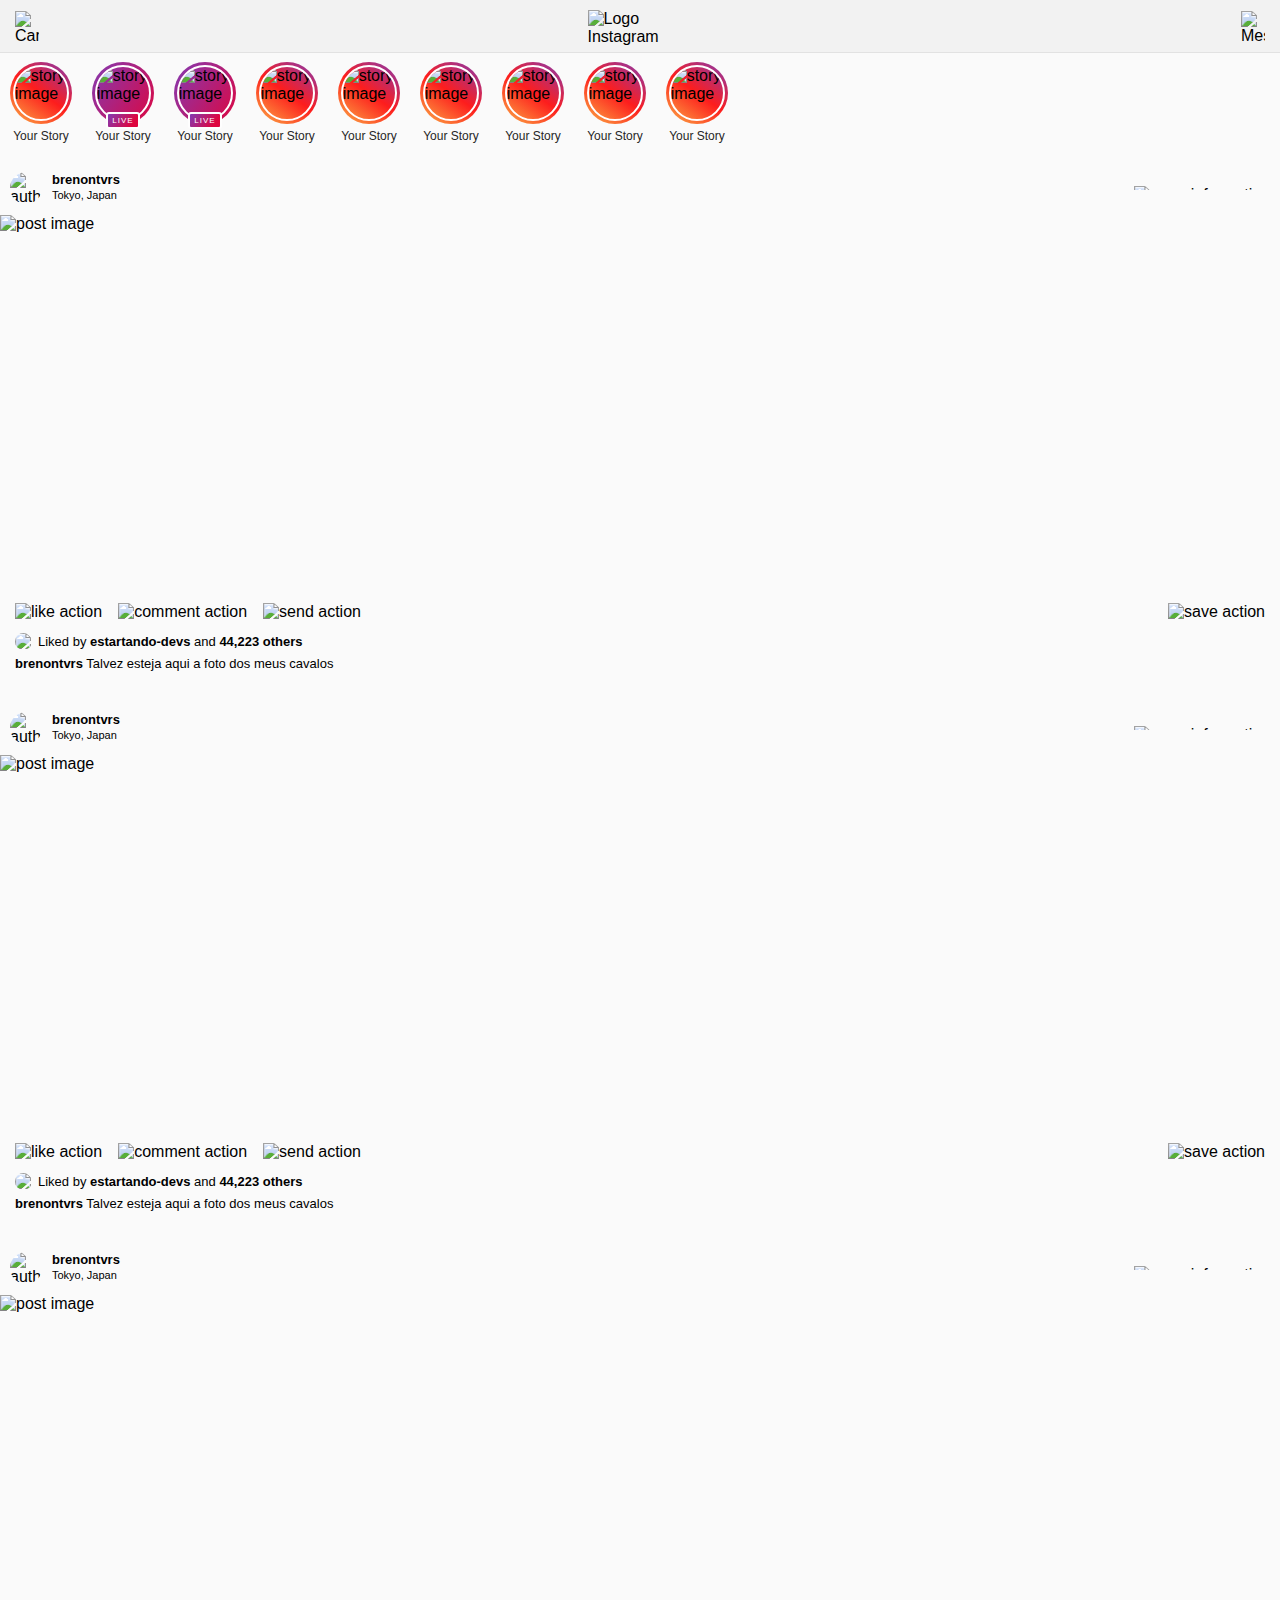
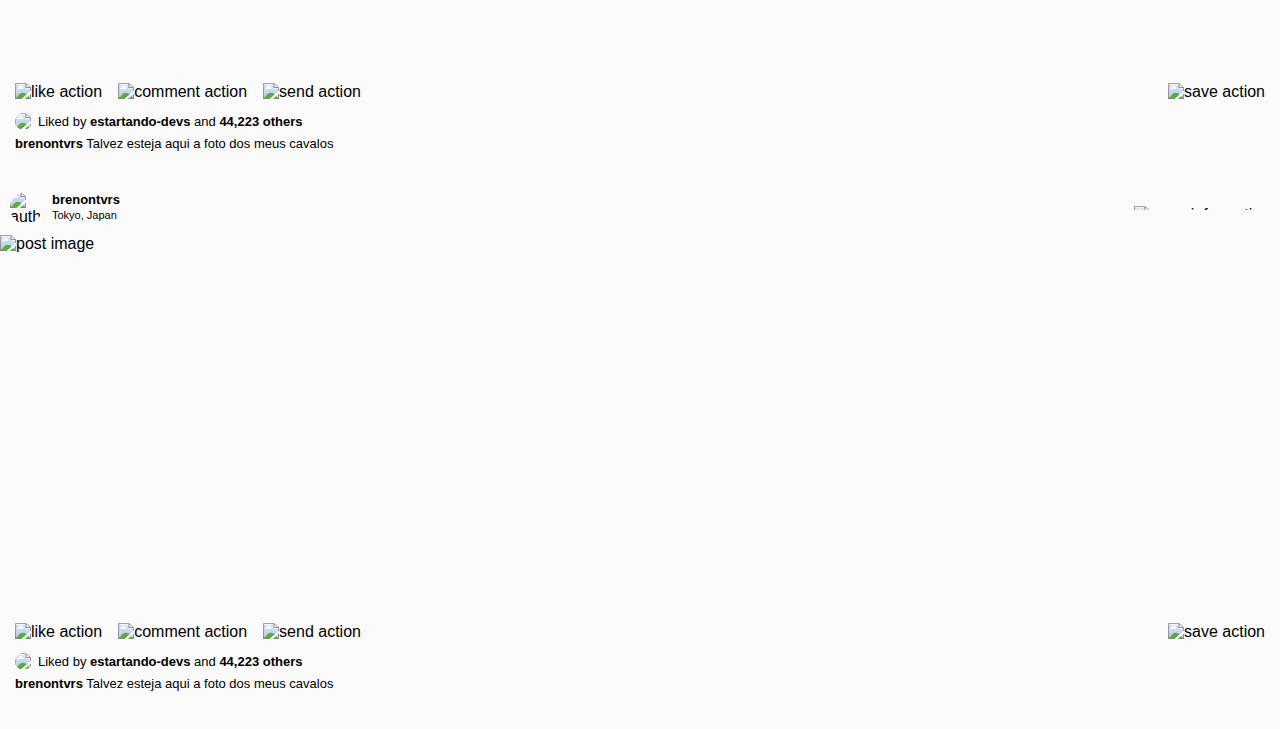
==== home/index.html @ 8a0a5791 "atualizando home" ====
<!DOCTYPE html>
<html lang="pt-br">
  <head>
    <meta charset="UTF-8" />
    <meta name="viewport" content="width=device-width, initial-scale=1.0" />
    <title>Instagram</title>
    <link rel="shortcut icon" href="../assets/icon/favicon.ico" />
    <link rel="stylesheet" href="../styles/css/pages/home.css" />
  </head>
  <body>
    <header>
      <img
        class="action-icon"
        src="../assets/icon/camera-icon.png"
        alt="Camera"
      />
      <img
        class="logo-img"
        src="../assets/img/Instagram-logo.png"
        alt="Logo Instagram"
      />
      <img
        class="action-icon"
        src="../assets/icon/messanger-icon.png"
        alt="Messages"
      />
    </header>

    <main>
      <section class="stories-container">
        <div class="story-item">
          <div class="image-border">
            <img class="story-img" src="https://picsum.photos/100/100?random=1" alt="story image">
          </div>
          <p class="story-author">Your Story</p>
        </div>
        <div class="story-item">
          <div class="image-border live">
            <img class="story-img" src="https://picsum.photos/100/100?random=2" alt="story image">
            <span class="live-alert">LIVE</span>
          </div>
          <p class="story-author">Your Story</p>
        </div>
        <div class="story-item">
          <div class="image-border live">
            <img class="story-img" src="https://picsum.photos/100/100?random=3" alt="story image">
            <span class="live-alert">LIVE</span>
          </div>
          <p class="story-author">Your Story</p>
        </div>
        <div class="story-item">
          <div class="image-border">
            <img class="story-img" src="https://picsum.photos/100/100?random=4" alt="story image">
          </div>
          <p class="story-author">Your Story</p>
        </div>
        <div class="story-item">
          <div class="image-border">
            <img class="story-img" src="https://picsum.photos/100/100?random=5" alt="story image">
          </div>
          <p class="story-author">Your Story</p>
        </div>
        <div class="story-item">
          <div class="image-border">
            <img class="story-img" src="https://picsum.photos/100/100?random=6" alt="story image">
          </div>
          <p class="story-author">Your Story</p>
        </div>
        <div class="story-item">
          <div class="image-border">
            <img class="story-img" src="https://picsum.photos/100/100?random=7" alt="story image">
          </div>
          <p class="story-author">Your Story</p>
        </div>
        <div class="story-item">
          <div class="image-border">
            <img class="story-img" src="https://picsum.photos/100/100?random=6" alt="story image">
          </div>
          <p class="story-author">Your Story</p>
        </div>
        <div class="story-item">
          <div class="image-border">
            <img class="story-img" src="https://picsum.photos/100/100?random=7" alt="story image">
          </div>
          <p class="story-author">Your Story</p>
        </div>
      </section>

      <section class="feed-container">
        <div class="card-post">
          <div class="card-header">
            <img class="author-img" src="https://picsum.photos/100/100?random=9" alt="author image">
            <div class="author-infos">
              <p class="author-name">brenontvrs</p>
              <p class="author-location">Tokyo, Japan</p>
            </div>
            <img class="more-icon" src="../assets/icon/more-icon.png" alt="more information">
          </div>

          <img class="post-img" src="https://picsum.photos/400/400?random=11" alt="post image">

          <div class="post-infos">
            <div class="post-actions">
              <img class="action-icon" src="../assets/icon/like-icon.png" alt="like action">
              <img class="action-icon" src="../assets/icon/comment-icon.svg" alt="comment action">
              <img class="action-icon" src="../assets/icon/messanger-icon.png" alt="send action">
              <img class="action-icon" src="../assets/icon/save-icon.svg" alt="save action">
            </div>
            <div class="likes-info">
              <img class="people-like-img" src="https://picsum.photos/30/30?random=11" alt="person like">
              <p class="likes-quantity">
                Liked by <span class="text-bold">estartando-devs</span> and <span class="text-bold">44,223 others</span>
              </p>
            </div>
            <p class="post-caption">
              <span class="author-name">brenontvrs</span> Talvez esteja aqui a foto dos meus cavalos
            </p>
          </div>
        </div>
        <div class="card-post">
          <div class="card-header">
            <img class="author-img" src="https://picsum.photos/100/100?random=9" alt="author image">
            <div class="author-infos">
              <p class="author-name">brenontvrs</p>
              <p class="author-location">Tokyo, Japan</p>
            </div>
            <img class="more-icon" src="../assets/icon/more-icon.png" alt="more information">
          </div>

          <img class="post-img" src="https://picsum.photos/400/400?random=13" alt="post image">

          <div class="post-infos">
            <div class="post-actions">
              <img class="action-icon" src="../assets/icon/like-icon.png" alt="like action">
              <img class="action-icon" src="../assets/icon/comment-icon.svg" alt="comment action">
              <img class="action-icon" src="../assets/icon/messanger-icon.png" alt="send action">
              <img class="action-icon" src="../assets/icon/save-icon.svg" alt="save action">
            </div>
            <div class="likes-info">
              <img class="people-like-img" src="https://picsum.photos/30/30?random=11" alt="person like">
              <p class="likes-quantity">
                Liked by <span class="text-bold">estartando-devs</span> and <span class="text-bold">44,223 others</span>
              </p>
            </div>
            <p class="post-caption">
              <span class="author-name">brenontvrs</span> Talvez esteja aqui a foto dos meus cavalos
            </p>
          </div>
        </div>
        <div class="card-post">
          <div class="card-header">
            <img class="author-img" src="https://picsum.photos/100/100?random=9" alt="author image">
            <div class="author-infos">
              <p class="author-name">brenontvrs</p>
              <p class="author-location">Tokyo, Japan</p>
            </div>
            <img class="more-icon" src="../assets/icon/more-icon.png" alt="more information">
          </div>

          <img class="post-img" src="https://picsum.photos/400/400?random=14" alt="post image">

          <div class="post-infos">
            <div class="post-actions">
              <img class="action-icon" src="../assets/icon/like-icon.png" alt="like action">
              <img class="action-icon" src="../assets/icon/comment-icon.svg" alt="comment action">
              <img class="action-icon" src="../assets/icon/messanger-icon.png" alt="send action">
              <img class="action-icon" src="../assets/icon/save-icon.svg" alt="save action">
            </div>
            <div class="likes-info">
              <img class="people-like-img" src="https://picsum.photos/30/30?random=11" alt="person like">
              <p class="likes-quantity">
                Liked by <span class="text-bold">estartando-devs</span> and <span class="text-bold">44,223 others</span>
              </p>
            </div>
            <p class="post-caption">
              <span class="author-name">brenontvrs</span> Talvez esteja aqui a foto dos meus cavalos
            </p>
          </div>
        </div>
        <div class="card-post">
          <div class="card-header">
            <img class="author-img" src="https://picsum.photos/100/100?random=9" alt="author image">
            <div class="author-infos">
              <p class="author-name">brenontvrs</p>
              <p class="author-location">Tokyo, Japan</p>
            </div>
            <img class="more-icon" src="../assets/icon/more-icon.png" alt="more information">
          </div>

          <img class="post-img" src="https://picsum.photos/400/400?random=15" alt="post image">

          <div class="post-infos">
            <div class="post-actions">
              <img class="action-icon" src="../assets/icon/like-icon.png" alt="like action">
              <img class="action-icon" src="../assets/icon/comment-icon.svg" alt="comment action">
              <img class="action-icon" src="../assets/icon/messanger-icon.png" alt="send action">
              <img class="action-icon" src="../assets/icon/save-icon.svg" alt="save action">
            </div>
            <div class="likes-info">
              <img class="people-like-img" src="https://picsum.photos/30/30?random=11" alt="person like">
              <p class="likes-quantity">
                Liked by <span class="text-bold">estartando-devs</span> and <span class="text-bold">44,223 others</span>
              </p>
            </div>
            <p class="post-caption">
              <span class="author-name">brenontvrs</span> Talvez esteja aqui a foto dos meus cavalos
            </p>
          </div>
        </div>
      </section>
    </main>

    <section class="tab-bar">
      <a href="#"
        ><img src="../assets/icon/home-icon.png" class="action-icon" alt=""
      /></a>
      <a href="#"
        ><img src="../assets/icon/search-icon.png" class="action-icon" alt=""
      /></a>
      <a href="#"
        ><img src="../assets/icon/add-icon.png" class="action-icon" alt=""
      /></a>
      <a href="#"
        ><img src="../assets/icon/like-icon.png" class="action-icon" alt=""
      /></a>
      <a href="#"
        ><img src="../assets/icon/user-icon.png" class="action-icon" alt=""
      /></a>
    </section>
  </body>
</html>
---- styles/css/pages/home.css ----
* {
  margin: 0;
  padding: 0;
}

body,
html {
  height: 100%;
  width: 100%;
}

header .action-icon {
  width: 24px;
  height: auto;
  cursor: pointer;
  margin: 0 15px;
}

* {
  font-family: Arial;
}

body {
  background-color: #fafafa;
}

header {
  display: flex;
  justify-content: space-between;
  align-items: center;
  flex-direction: row;
  width: 100%;
  padding: 10px 0 6px;
  background-color: #f2f2f2;
  position: sticky;
  top: 0;
  border-bottom: 1px solid #e2e2e2;
  z-index: 1;
}
header .logo-img {
  width: 105px;
  height: auto;
}
main {
  display: flex;
  justify-content: flex-start;
  align-items: center;
  flex-direction: column;
}
main .stories-container {
  display: flex;
  width: 100%;
  max-width: 100vw;
  overflow-x: auto;
  padding: 9px 0 8px;
  /* Track */
  /* Handle */
}
main .stories-container::-webkit-scrollbar {
  height: 6px;
  display: none;
}
main .stories-container::-webkit-scrollbar-track {
  background-color: #f2f2f2;
}
main .stories-container::-webkit-scrollbar-thumb {
  background: #c7c7c7;
  border-radius: 5px;
}
main .stories-container .story-item {
  display: flex;
  flex-direction: column;
  padding: 0 10px;
}
main .stories-container .story-item .image-border {
  width: 62px;
  height: 62px;
  border-radius: 50%;
  display: flex;
  justify-content: center;
  align-items: center;
  flex-direction: row;
  background: linear-gradient(215deg, #833ab4, #fd1d1d, #fcb045);
  position: relative;
}
main .stories-container .story-item .image-border.live {
  background: linear-gradient(125deg, #833ab4, #de063f);
}
main .stories-container .story-item .image-border .story-img {
  border-radius: 50%;
  background-size: cover;
  width: calc(100% - 15%);
  height: calc(100% - 15%);
  border: 2.4px solid #fff;
}
main .stories-container .story-item .image-border .live-alert {
  position: absolute;
  bottom: -5px;
  font-size: 8px;
  color: #fff;
  background: linear-gradient(125deg, #833ab4, #de063f 80%);
  padding: 2px 4px;
  border-radius: 3px;
  border: 2px solid #fefefe;
  letter-spacing: 1px;
}
main .stories-container .story-item .story-author {
  color: #262626;
  font-size: 12px;
  font-family: Arial;
  text-align: center;
  margin-top: 5px;
}
@media screen and (min-width: 768px) {
  main .stories-container::-webkit-scrollbar {
    display: none;
  }
}
main .feed-container {
  display: flex;
  flex-direction: column;
  width: 100%;
}
main .feed-container .card-post {
  display: flex;
  flex-direction: column;
  padding: 10px 0;
}
main .feed-container .card-post .card-header {
  display: flex;
  padding: 11px 10px;
}
main .feed-container .card-post .card-header .author-img {
  width: 32px;
  height: 32px;
  border-radius: 50%;
}
main .feed-container .card-post .card-header .author-infos {
  margin-left: 10px;
}
main .feed-container .card-post .card-header .author-infos .author-name {
  font-weight: 600;
  font-size: 13px;
  margin-bottom: 2px;
}
main .feed-container .card-post .card-header .author-infos .author-location {
  font-size: 11px;
}
main .feed-container .card-post .card-header .more-icon {
  cursor: pointer;
  height: 4px;
  align-self: center;
  margin-left: auto;
}
main .feed-container .card-post .post-img {
  width: 100%;
  min-height: 375px;
  height: 100%;
  max-height: 100%;
  object-fit: cover;
}
main .feed-container .card-post .post-infos {
  padding: 13px 15px 10px;
}
main .feed-container .card-post .post-infos .post-actions {
  display: flex;
}
main .feed-container .card-post .post-infos .post-actions .action-icon {
  width: auto;
  height: 20px;
  cursor: pointer;
  margin: 0 8px;
}
main .feed-container .card-post .post-infos .post-actions .action-icon:first-child {
  margin-left: 0;
}
main .feed-container .card-post .post-infos .post-actions .action-icon:last-child {
  margin-left: auto;
  margin-right: 0;
}
main .feed-container .card-post .post-infos .likes-info {
  display: flex;
  align-items: center;
  padding: 10px 0 6px;
}
main .feed-container .card-post .post-infos .likes-info .people-like-img {
  width: 17px;
  height: 17px;
  border-radius: 50%;
}
main .feed-container .card-post .post-infos .likes-info .likes-quantity {
  margin-left: 6px;
  font-size: 13px;
  font-family: Arial;
}
main .feed-container .card-post .post-infos .likes-info .likes-quantity .text-bold {
  font-weight: 600;
}
main .feed-container .card-post .post-infos .post-caption {
  font-size: 13px;
  font-family: Arial;
}
main .feed-container .card-post .post-infos .post-caption .author-name {
  font-weight: 600;
}

/*# sourceMappingURL=home.css.map */
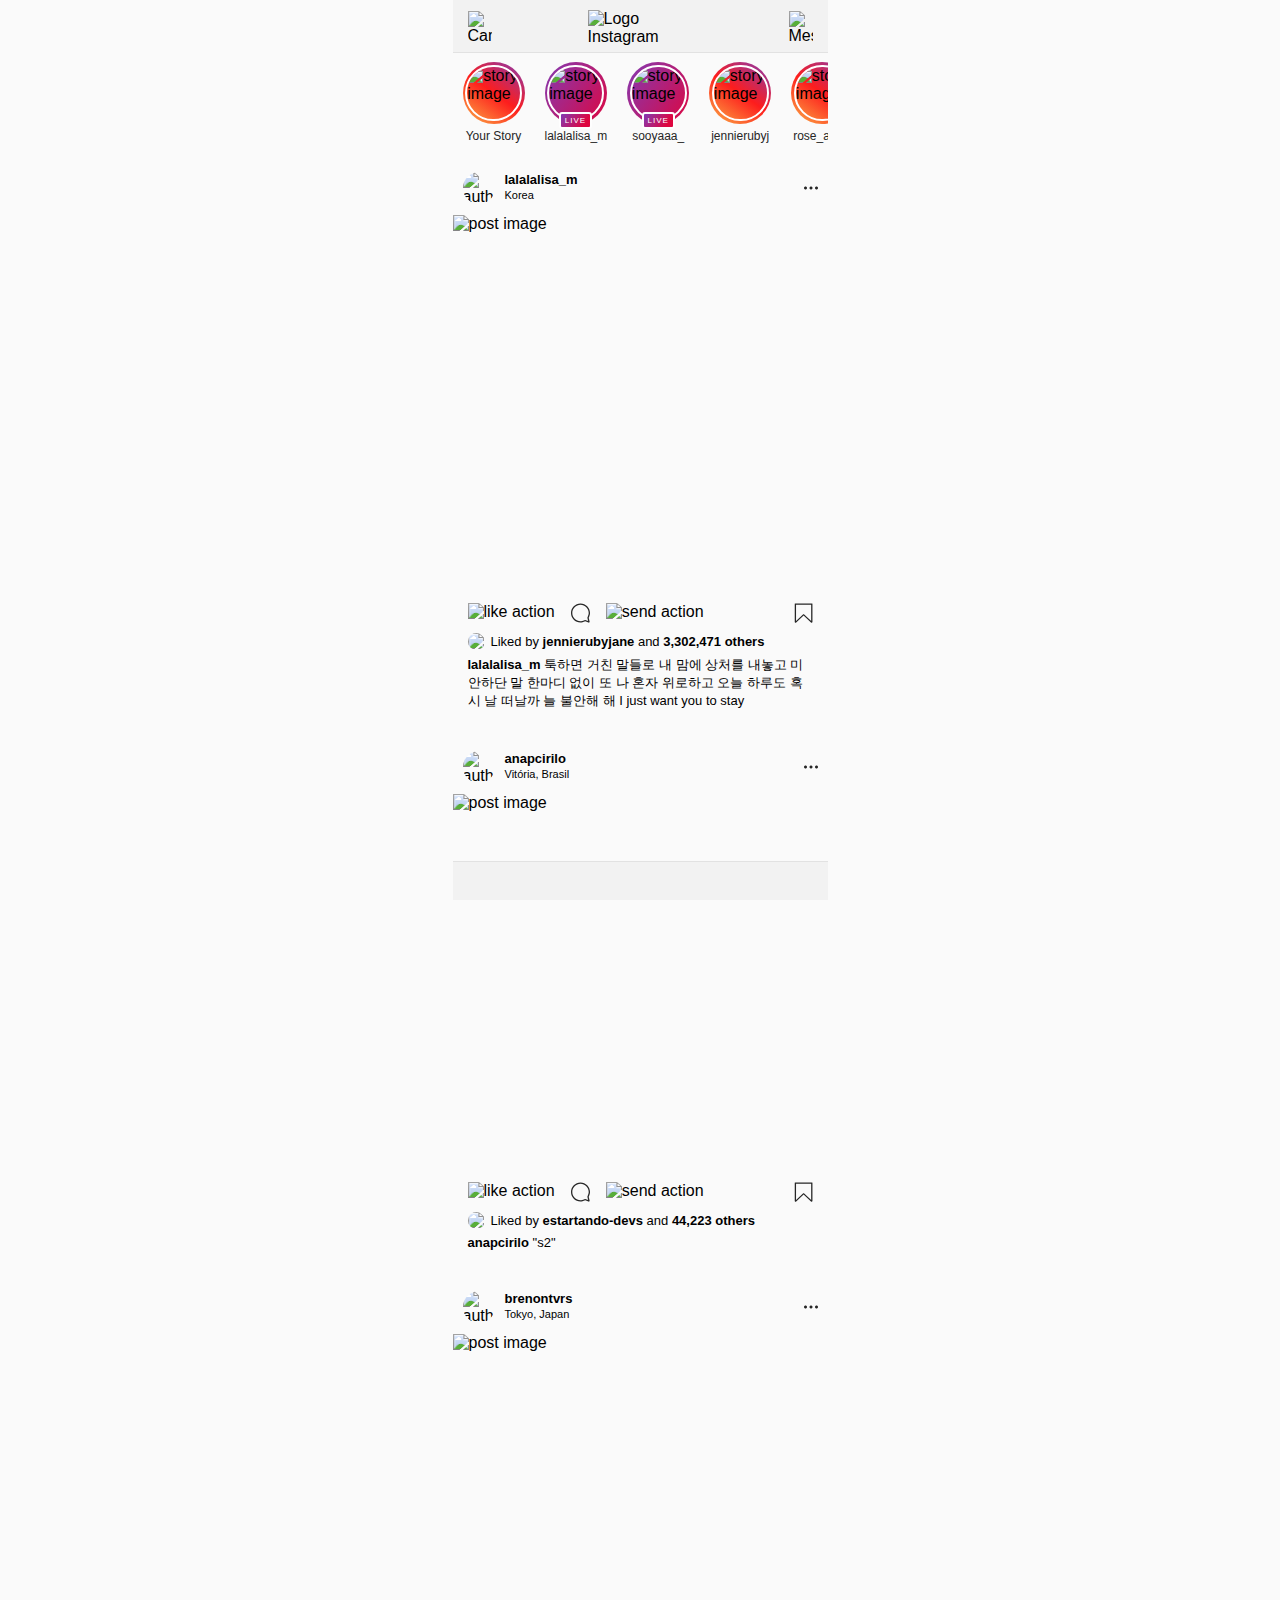
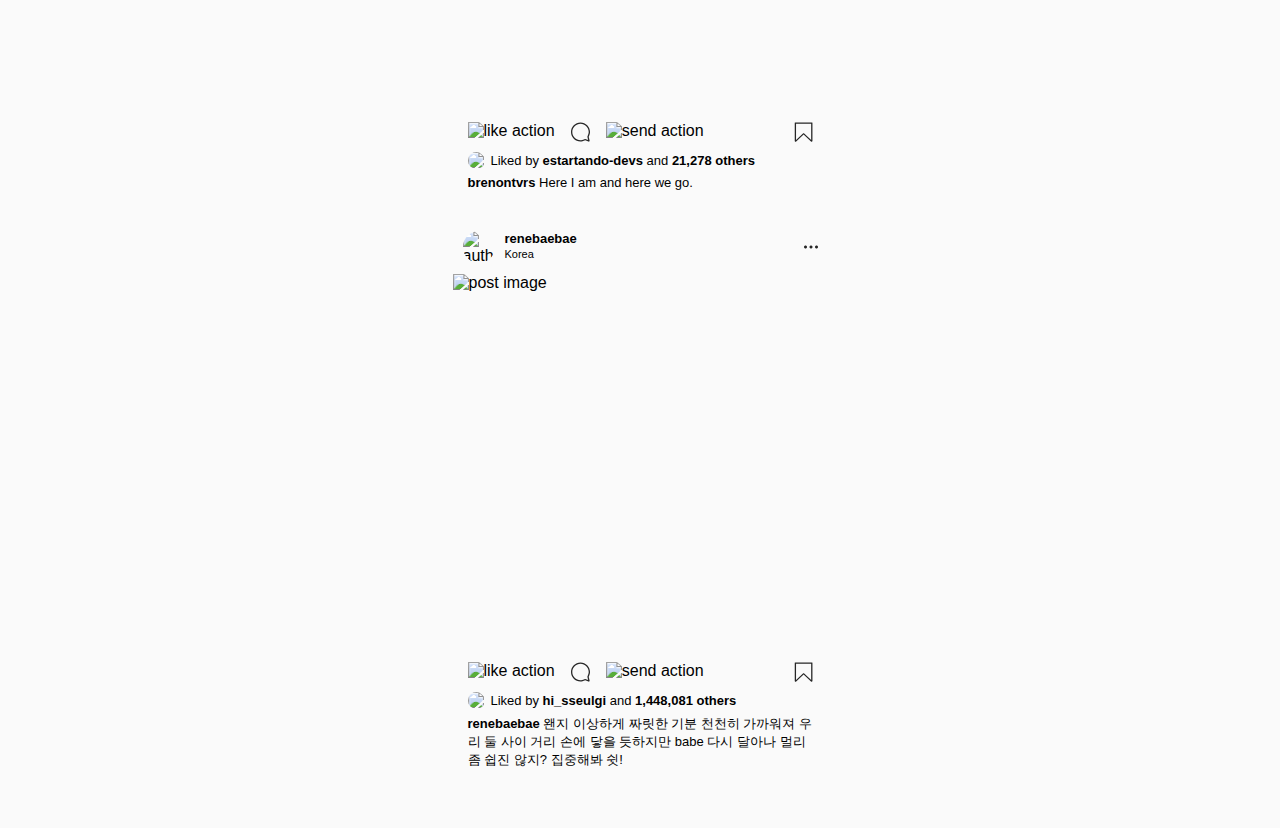
==== commit 608ad3c4: "finalização da home e customização" ====
--- a/home/index.html
+++ b/home/index.html
@@ -36,57 +36,127 @@
         </div>
         <div class="story-item">
           <div class="image-border live">
-            <img class="story-img" src="https://picsum.photos/100/100?random=2" alt="story image">
+            <img class="story-img" src="https://lh3.googleusercontent.com/proxy/WB14Z5_F9qpveHUMtp-b97c3GSW3fBbLnO_cdXUhBfBUUNi8y_O8Zo6XNNebtTss2FKkGHyEslm2idGJFmo7ne546BoopkFM9OOKl9AJwI6zSfBZeRgNZ2pSYUlAFjujO0-uB4SkqVqEs7w" alt="story image">
             <span class="live-alert">LIVE</span>
           </div>
-          <p class="story-author">Your Story</p>
+          <p class="story-author">lalalalisa_m</p>
         </div>
         <div class="story-item">
           <div class="image-border live">
-            <img class="story-img" src="https://picsum.photos/100/100?random=3" alt="story image">
+            <img class="story-img" src="https://i.pinimg.com/originals/51/6b/6e/516b6e62845ff0fb02e91b090734b01d.jpg" alt="story image">
             <span class="live-alert">LIVE</span>
           </div>
-          <p class="story-author">Your Story</p>
-        </div>
-        <div class="story-item">
-          <div class="image-border">
-            <img class="story-img" src="https://picsum.photos/100/100?random=4" alt="story image">
-          </div>
-          <p class="story-author">Your Story</p>
-        </div>
-        <div class="story-item">
-          <div class="image-border">
-            <img class="story-img" src="https://picsum.photos/100/100?random=5" alt="story image">
-          </div>
-          <p class="story-author">Your Story</p>
-        </div>
-        <div class="story-item">
-          <div class="image-border">
-            <img class="story-img" src="https://picsum.photos/100/100?random=6" alt="story image">
-          </div>
-          <p class="story-author">Your Story</p>
-        </div>
-        <div class="story-item">
-          <div class="image-border">
-            <img class="story-img" src="https://picsum.photos/100/100?random=7" alt="story image">
-          </div>
-          <p class="story-author">Your Story</p>
-        </div>
-        <div class="story-item">
-          <div class="image-border">
-            <img class="story-img" src="https://picsum.photos/100/100?random=6" alt="story image">
-          </div>
-          <p class="story-author">Your Story</p>
-        </div>
-        <div class="story-item">
-          <div class="image-border">
-            <img class="story-img" src="https://picsum.photos/100/100?random=7" alt="story image">
-          </div>
-          <p class="story-author">Your Story</p>
-        </div>
+          <p class="story-author">sooyaaa_</p>
+        </div>
+        <div class="story-item">
+          <div class="image-border">
+            <img class="story-img" src="https://64.media.tumblr.com/5e024fa9ac60e93491dcbf9ec084d895/4dcee28de03aed97-f8/s640x960/c337f0f606cd0521c9bf6013e26d92efa225630d.jpg" alt="story image">
+          </div>
+          <p class="story-author">jennierubyj</p>
+        </div>
+        <div class="story-item">
+          <div class="image-border">
+            <img class="story-img" src="https://64.media.tumblr.com/b1e4c3ad663bce959d9e14a9d8700314/7f1a09a051f89a88-94/s400x600/5d9eefd236a9543f50f2ebd726ef65381099dea2.png" alt="story image">
+          </div>
+          <p class="story-author">rose_are_r</p>
+        </div>
+        <div class="story-item">
+          <div class="image-border">
+            <img class="story-img" src="https://data.whicdn.com/images/329393984/original.jpg" alt="story image">
+          </div>
+          <p class="story-author">renebaebae</p>
+        </div>
+        <div class="story-item">
+          <div class="image-border">
+            <img class="story-img" src="https://i.pinimg.com/originals/e3/8c/98/e38c98b09be3e4d60e2cc2074035c7ed.jpg" alt="story image">
+          </div>
+          <p class="story-author">hi_sseulgi</p>
+        </div>
+        <div class="story-item">
+          <div class="image-border">
+            <img class="story-img" src="https://i.pinimg.com/474x/02/97/74/02977434b4a5b05c53125560c6f4a94f.jpg" alt="story image">
+          </div>
+          <p class="story-author">_imyour_joy</p>
+        </div>
+        <div class="story-item">
+          <div class="image-border">
+            <img class="story-img" src="https://i.pinimg.com/originals/59/85/06/5985064bd8097b26ef89c1e6603173f2.jpg" alt="story image">
+          </div>
+          <p class="story-author">todayis_wen</p>
+        </div>
+        <div class="story-item">
+          <div class="image-border">
+            <img class="story-img" src="https://i.pinimg.com/474x/4a/06/a5/4a06a583ee14e2f2ad44a8712406497b.jpg" alt="story image">
+          </div>
+          <p class="story-author">yerimiese</p>
+        </div>
+        
       </section>
 
       <section class="feed-container">
+        <div class="card-post">
+          <div class="card-header">
+            <img class="author-img" src="https://lh3.googleusercontent.com/proxy/WB14Z5_F9qpveHUMtp-b97c3GSW3fBbLnO_cdXUhBfBUUNi8y_O8Zo6XNNebtTss2FKkGHyEslm2idGJFmo7ne546BoopkFM9OOKl9AJwI6zSfBZeRgNZ2pSYUlAFjujO0-uB4SkqVqEs7w" alt="author image">
+            <div class="author-infos">
+              <p class="author-name">lalalalisa_m</p>
+              <p class="author-location">Korea</p>
+            </div>
+            <img class="more-icon" src="../assets/icon/more-icon.png" alt="more information">
+          </div>
+
+          <img class="post-img" src="https://www.straitstimes.com/sites/default/files/styles/x_large/public/articles/2020/06/02/ab_lisa_020620.jpg?itok=iQN0YxEm" alt="post image">
+
+          <div class="post-infos">
+            <div class="post-actions">
+              <img class="action-icon" src="../assets/icon/like-icon.png" alt="like action">
+              <img class="action-icon" src="../assets/icon/comment-icon.svg" alt="comment action">
+              <img class="action-icon" src="../assets/icon/messanger-icon.png" alt="send action">
+              <img class="action-icon" src="../assets/icon/save-icon.svg" alt="save action">
+            </div>
+            <div class="likes-info">
+              <img class="people-like-img" src="https://lh3.googleusercontent.com/proxy/WB14Z5_F9qpveHUMtp-b97c3GSW3fBbLnO_cdXUhBfBUUNi8y_O8Zo6XNNebtTss2FKkGHyEslm2idGJFmo7ne546BoopkFM9OOKl9AJwI6zSfBZeRgNZ2pSYUlAFjujO0-uB4SkqVqEs7w" alt="person like">
+              <p class="likes-quantity">
+                Liked by <span class="text-bold">jennierubyjane</span> and <span class="text-bold">3,302,471 others</span>
+              </p>
+            </div>
+            <p class="post-caption">
+              <span class="author-name">lalalalisa_m</span> 툭하면 거친 말들로 내 맘에 상처를 내놓고
+              미안하단 말 한마디 없이 또 나 혼자 위로하고
+              오늘 하루도 혹시 날 떠날까 늘 불안해 해
+              I just want you to stay
+            </p>
+          </div>
+        </div>
+        <div class="card-post">
+          <div class="card-header">
+            <img class="author-img" src="https://miro.medium.com/max/3150/0*EkCcDzXtNCl76zzH.jpg" alt="author image">
+            <div class="author-infos">
+              <p class="author-name">anapcirilo</p>
+              <p class="author-location">Vitória, Brasil</p>
+            </div>
+            <img class="more-icon" src="../assets/icon/more-icon.png" alt="more information">
+          </div>
+
+          <img class="post-img" src="https://picsum.photos/400/400?random=11" alt="post image">
+
+          <div class="post-infos">
+            <div class="post-actions">
+              <img class="action-icon" src="../assets/icon/like-icon.png" alt="like action">
+              <img class="action-icon" src="../assets/icon/comment-icon.svg" alt="comment action">
+              <img class="action-icon" src="../assets/icon/messanger-icon.png" alt="send action">
+              <img class="action-icon" src="../assets/icon/save-icon.svg" alt="save action">
+            </div>
+            <div class="likes-info">
+              <img class="people-like-img" src="https://miro.medium.com/max/3150/0*EkCcDzXtNCl76zzH.jpg" alt="person like">
+              <p class="likes-quantity">
+                Liked by <span class="text-bold">estartando-devs</span> and <span class="text-bold">44,223 others</span>
+              </p>
+            </div>
+            <p class="post-caption">
+              <span class="author-name">anapcirilo</span> "s2"
+            </p>
+          </div>
+        </div>
         <div class="card-post">
           <div class="card-header">
             <img class="author-img" src="https://picsum.photos/100/100?random=9" alt="author image">
@@ -97,7 +167,7 @@
             <img class="more-icon" src="../assets/icon/more-icon.png" alt="more information">
           </div>
 
-          <img class="post-img" src="https://picsum.photos/400/400?random=11" alt="post image">
+          <img class="post-img" src="https://picsum.photos/400/400?random=13" alt="post image">
 
           <div class="post-infos">
             <div class="post-actions">
@@ -109,101 +179,45 @@
             <div class="likes-info">
               <img class="people-like-img" src="https://picsum.photos/30/30?random=11" alt="person like">
               <p class="likes-quantity">
-                Liked by <span class="text-bold">estartando-devs</span> and <span class="text-bold">44,223 others</span>
-              </p>
-            </div>
-            <p class="post-caption">
-              <span class="author-name">brenontvrs</span> Talvez esteja aqui a foto dos meus cavalos
-            </p>
-          </div>
-        </div>
-        <div class="card-post">
-          <div class="card-header">
-            <img class="author-img" src="https://picsum.photos/100/100?random=9" alt="author image">
-            <div class="author-infos">
-              <p class="author-name">brenontvrs</p>
-              <p class="author-location">Tokyo, Japan</p>
-            </div>
-            <img class="more-icon" src="../assets/icon/more-icon.png" alt="more information">
-          </div>
-
-          <img class="post-img" src="https://picsum.photos/400/400?random=13" alt="post image">
-
-          <div class="post-infos">
-            <div class="post-actions">
-              <img class="action-icon" src="../assets/icon/like-icon.png" alt="like action">
-              <img class="action-icon" src="../assets/icon/comment-icon.svg" alt="comment action">
-              <img class="action-icon" src="../assets/icon/messanger-icon.png" alt="send action">
-              <img class="action-icon" src="../assets/icon/save-icon.svg" alt="save action">
-            </div>
-            <div class="likes-info">
-              <img class="people-like-img" src="https://picsum.photos/30/30?random=11" alt="person like">
-              <p class="likes-quantity">
-                Liked by <span class="text-bold">estartando-devs</span> and <span class="text-bold">44,223 others</span>
-              </p>
-            </div>
-            <p class="post-caption">
-              <span class="author-name">brenontvrs</span> Talvez esteja aqui a foto dos meus cavalos
-            </p>
-          </div>
-        </div>
-        <div class="card-post">
-          <div class="card-header">
-            <img class="author-img" src="https://picsum.photos/100/100?random=9" alt="author image">
-            <div class="author-infos">
-              <p class="author-name">brenontvrs</p>
-              <p class="author-location">Tokyo, Japan</p>
-            </div>
-            <img class="more-icon" src="../assets/icon/more-icon.png" alt="more information">
-          </div>
-
-          <img class="post-img" src="https://picsum.photos/400/400?random=14" alt="post image">
-
-          <div class="post-infos">
-            <div class="post-actions">
-              <img class="action-icon" src="../assets/icon/like-icon.png" alt="like action">
-              <img class="action-icon" src="../assets/icon/comment-icon.svg" alt="comment action">
-              <img class="action-icon" src="../assets/icon/messanger-icon.png" alt="send action">
-              <img class="action-icon" src="../assets/icon/save-icon.svg" alt="save action">
-            </div>
-            <div class="likes-info">
-              <img class="people-like-img" src="https://picsum.photos/30/30?random=11" alt="person like">
-              <p class="likes-quantity">
-                Liked by <span class="text-bold">estartando-devs</span> and <span class="text-bold">44,223 others</span>
-              </p>
-            </div>
-            <p class="post-caption">
-              <span class="author-name">brenontvrs</span> Talvez esteja aqui a foto dos meus cavalos
-            </p>
-          </div>
-        </div>
-        <div class="card-post">
-          <div class="card-header">
-            <img class="author-img" src="https://picsum.photos/100/100?random=9" alt="author image">
-            <div class="author-infos">
-              <p class="author-name">brenontvrs</p>
-              <p class="author-location">Tokyo, Japan</p>
-            </div>
-            <img class="more-icon" src="../assets/icon/more-icon.png" alt="more information">
-          </div>
-
-          <img class="post-img" src="https://picsum.photos/400/400?random=15" alt="post image">
-
-          <div class="post-infos">
-            <div class="post-actions">
-              <img class="action-icon" src="../assets/icon/like-icon.png" alt="like action">
-              <img class="action-icon" src="../assets/icon/comment-icon.svg" alt="comment action">
-              <img class="action-icon" src="../assets/icon/messanger-icon.png" alt="send action">
-              <img class="action-icon" src="../assets/icon/save-icon.svg" alt="save action">
-            </div>
-            <div class="likes-info">
-              <img class="people-like-img" src="https://picsum.photos/30/30?random=11" alt="person like">
-              <p class="likes-quantity">
-                Liked by <span class="text-bold">estartando-devs</span> and <span class="text-bold">44,223 others</span>
-              </p>
-            </div>
-            <p class="post-caption">
-              <span class="author-name">brenontvrs</span> Talvez esteja aqui a foto dos meus cavalos
+                Liked by <span class="text-bold">estartando-devs</span> and <span class="text-bold">21,278 others</span>
+              </p>
+            </div>
+            <p class="post-caption">
+              <span class="author-name">brenontvrs</span> Here I am and here we go.
+            </p>
+          </div>
+        </div>
+        <div class="card-post">
+          <div class="card-header">
+            <img class="author-img" src="https://data.whicdn.com/images/329393984/original.jpg" alt="author image">
+            <div class="author-infos">
+              <p class="author-name">renebaebae</p>
+              <p class="author-location">Korea</p>
+            </div>
+            <img class="more-icon" src="../assets/icon/more-icon.png" alt="more information">
+          </div>
+
+          <img class="post-img" src="https://img.quizur.com/f/img5c293bf54a9f85.77065329.jpg?lastEdited=1546206203" alt="post image">
+
+          <div class="post-infos">
+            <div class="post-actions">
+              <img class="action-icon" src="../assets/icon/like-icon.png" alt="like action">
+              <img class="action-icon" src="../assets/icon/comment-icon.svg" alt="comment action">
+              <img class="action-icon" src="../assets/icon/messanger-icon.png" alt="send action">
+              <img class="action-icon" src="../assets/icon/save-icon.svg" alt="save action">
+            </div>
+            <div class="likes-info">
+              <img class="people-like-img" src="https://data.whicdn.com/images/329393984/original.jpg" alt="person like">
+              <p class="likes-quantity">
+                Liked by <span class="text-bold">hi_sseulgi</span> and <span class="text-bold">1,448,081 others</span>
+              </p>
+            </div>
+            <p class="post-caption">
+              <span class="author-name">renebaebae</span> 왠지 이상하게 짜릿한 기분
+              천천히 가까워져 우리 둘 사이 거리
+              손에 닿을 듯하지만 babe
+              다시 달아나 멀리 좀 쉽진 않지?
+              집중해봐 쉿!
             </p>
           </div>
         </div>
--- a/styles/css/pages/home.css
+++ b/styles/css/pages/home.css
@@ -9,19 +9,45 @@
   width: 100%;
 }
 
-header .action-icon {
+header .action-icon, .tab-bar .action-icon {
   width: 24px;
   height: auto;
   cursor: pointer;
   margin: 0 15px;
 }
 
-* {
+*,
+p {
   font-family: Arial;
 }
 
 body {
+  max-width: 375px;
+  margin: auto;
   background-color: #fafafa;
+}
+
+header .action-icon, .tab-bar .action-icon {
+  width: 24px;
+  height: auto;
+  cursor: pointer;
+  margin: 0 15px;
+}
+
+.tab-bar {
+  display: flex;
+  justify-content: space-between;
+  align-items: center;
+  flex-direction: row;
+  width: 100%;
+  background-color: #f2f2f2;
+  position: sticky;
+  bottom: 0;
+  padding: 10px 0;
+  border-top: 1px solid #e2e2e2;
+}
+.tab-bar .action-icon {
+  width: 22px;
 }
 
 header {
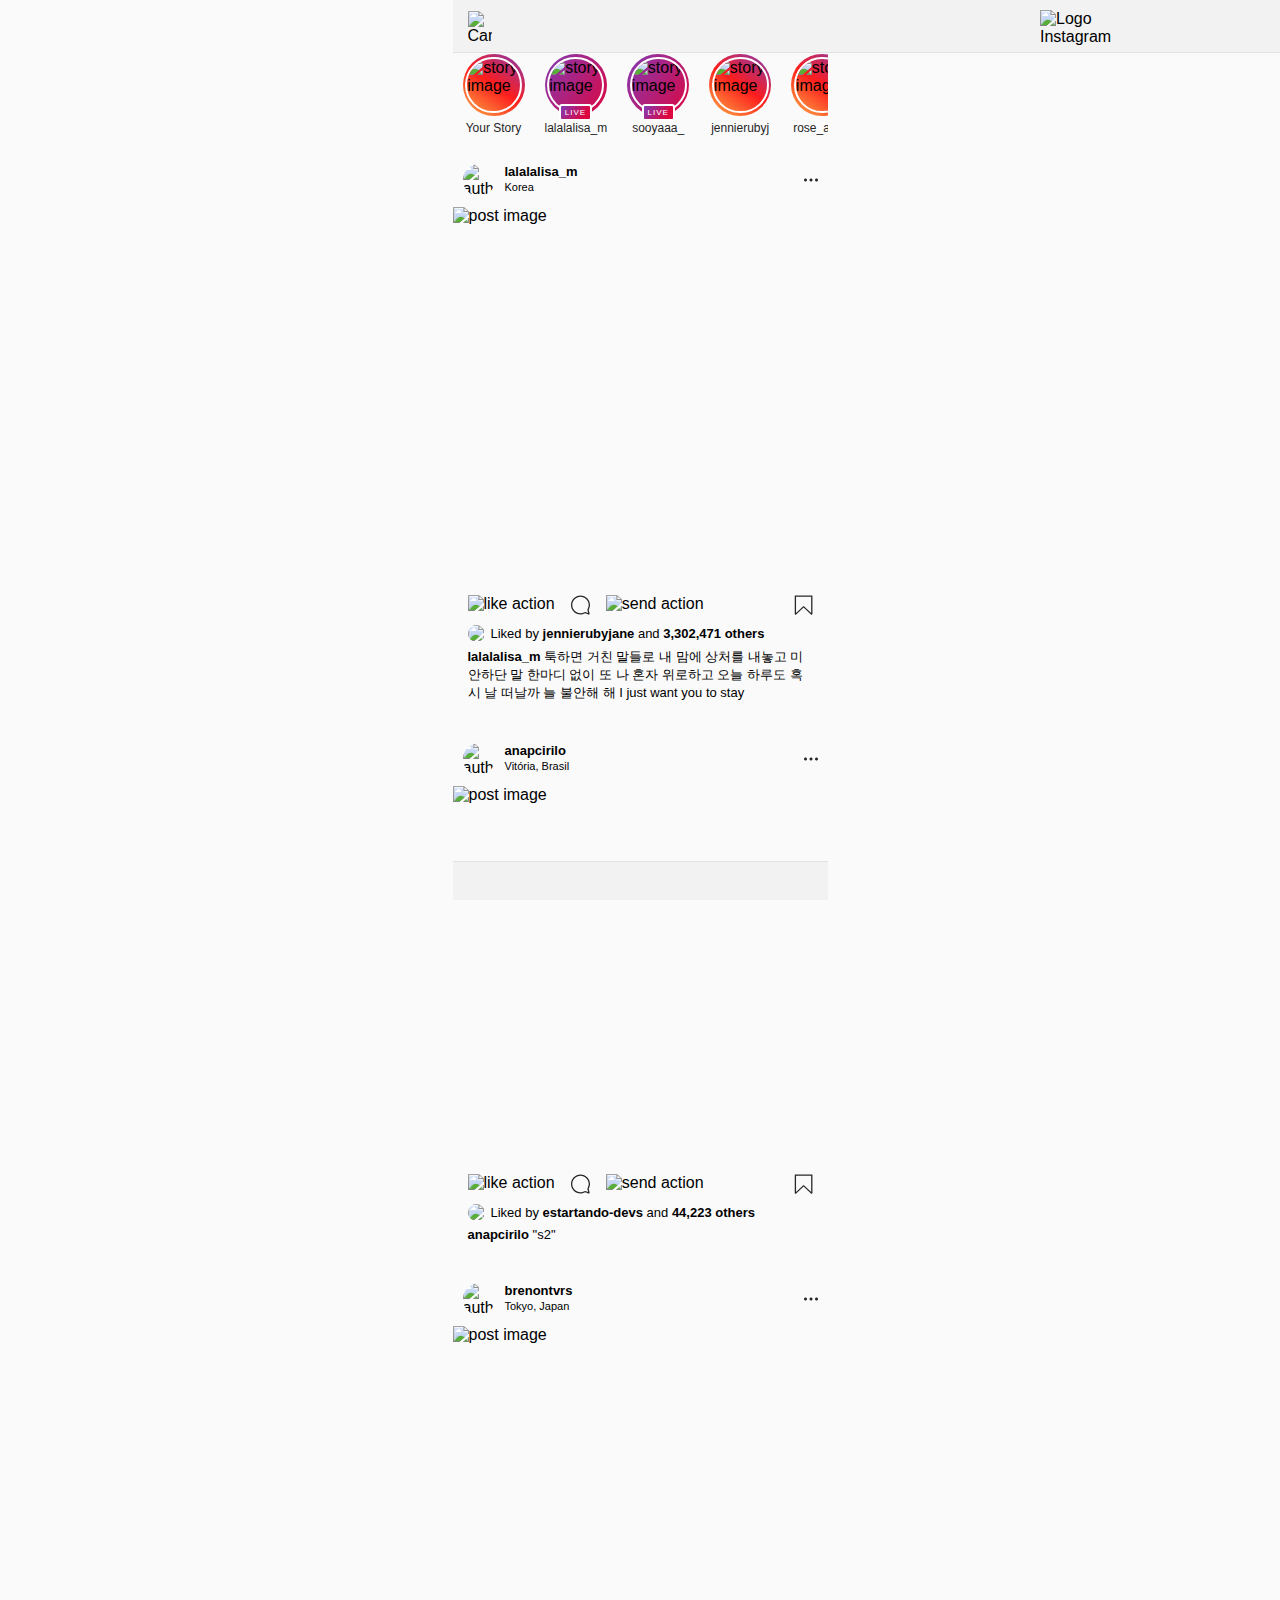
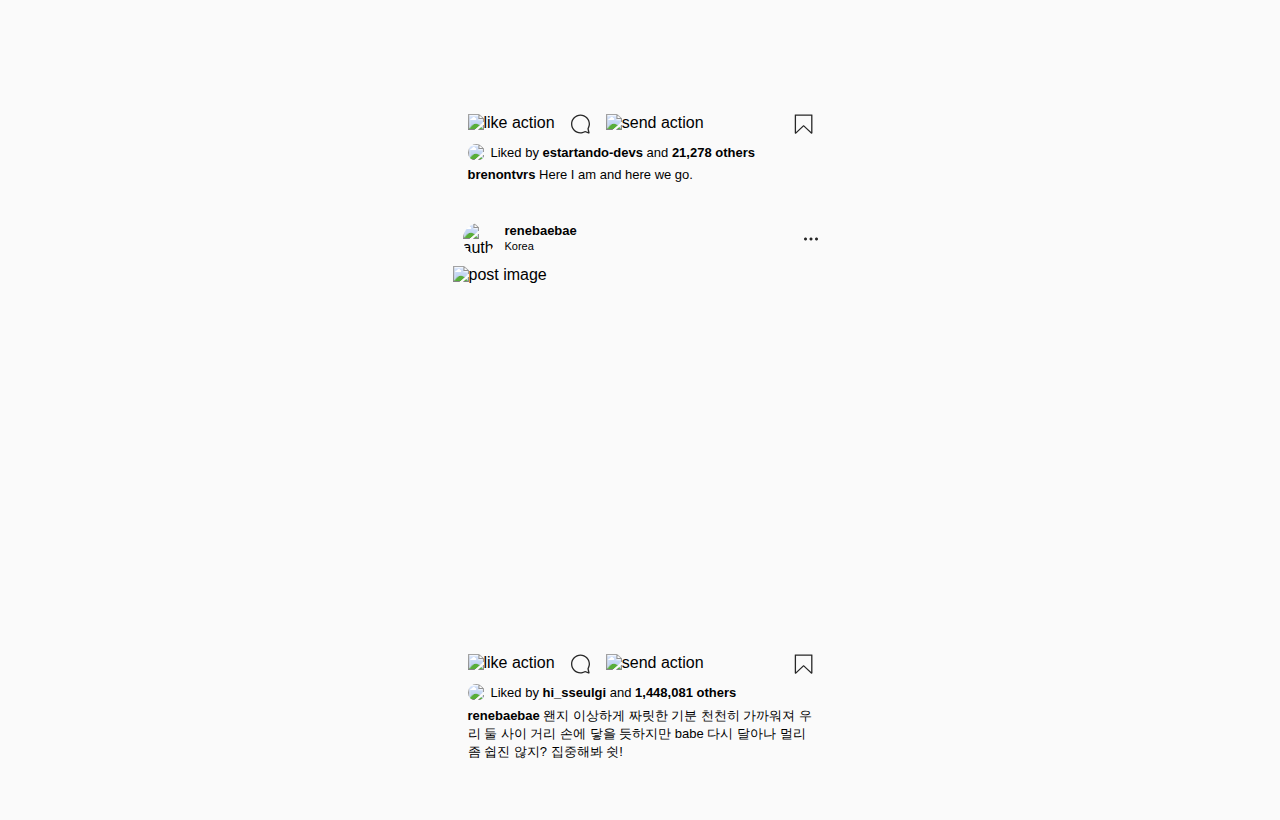
==== commit 4ec67e76: "corrigindo erros do reset e linkando os tabs bar" ====
--- a/home/index.html
+++ b/home/index.html
@@ -228,7 +228,7 @@
       <a href="#"
         ><img src="../assets/icon/home-icon.png" class="action-icon" alt=""
       /></a>
-      <a href="#"
+      <a href="../search/index.html"
         ><img src="../assets/icon/search-icon.png" class="action-icon" alt=""
       /></a>
       <a href="#"
--- a/styles/css/pages/home.css
+++ b/styles/css/pages/home.css
@@ -5,7 +5,6 @@
 
 body,
 html {
-  height: 100%;
   width: 100%;
 }
 
@@ -58,7 +57,7 @@
   width: 100%;
   padding: 10px 0 6px;
   background-color: #f2f2f2;
-  position: sticky;
+  position: fixed;
   top: 0;
   border-bottom: 1px solid #e2e2e2;
   z-index: 1;
@@ -72,6 +71,7 @@
   justify-content: flex-start;
   align-items: center;
   flex-direction: column;
+  margin-top: 45px;
 }
 main .stories-container {
   display: flex;
